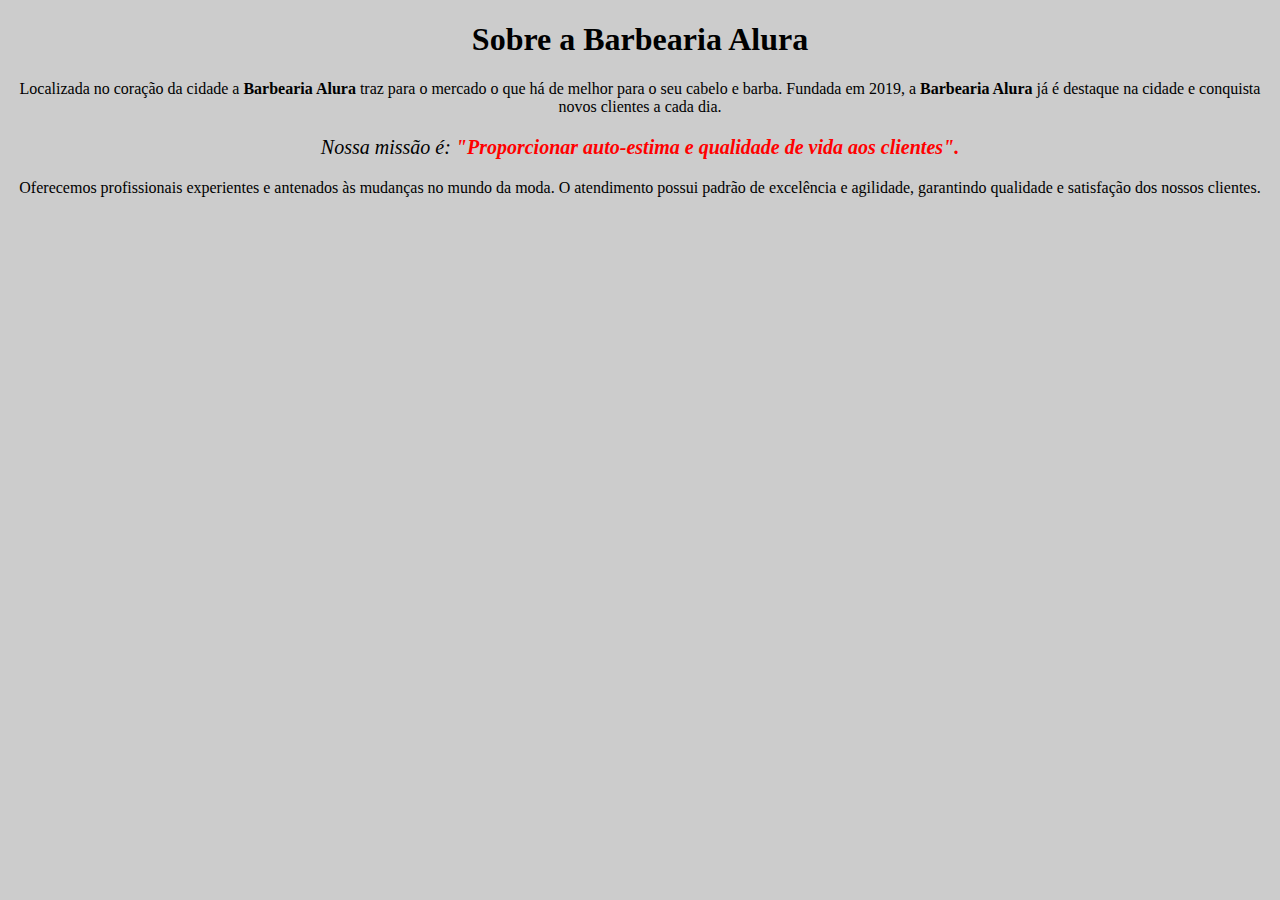
==== index.html @ 017e68f8 "first commit" ====
<!DOCTYPE html> <!--Informações do navegador-->
    <html lang="pt-br"> <!--Informa qual é a linguagem da página, serve para opção de traduzir-->
    <head> <!--Primeira parte do código-->
        <meta charset="UTF-8"> <!--É selecionado dicionário -->
        <meta http-equiv="X-UA-Compatible" content="IE=edge">
        <meta name="viewport" content="width=device-width, initial-scale=1.0">
        <title>Barbearia Alura</title>
        <link rel="stylesheet" href="style.css">
         
    </head>
    <body><!--Segunda parte do código-->

        <h1 style="text-align: center" >Sobre a Barbearia Alura</h1>

        <p>Localizada no coração da cidade a <strong>Barbearia Alura</strong> traz para o mercado o que há de melhor para o seu cabelo e barba. Fundada em 2019, a <strong>Barbearia Alura</strong> já é destaque na cidade e conquista novos clientes a cada dia.</p>
        
        <p style="font-size: 20px;"><em>Nossa missão é:<strong> "Proporcionar auto-estima e qualidade de vida aos clientes".</strong></em></p>

        <p>Oferecemos profissionais experientes e antenados às mudanças no mundo da moda. O atendimento possui padrão de excelência e agilidade, garantindo qualidade e satisfação dos nossos clientes.</p>

    </body>
    </html>
---- style.css ----
body{
    background: #CCCCCC;
}
p{
    text-align: center;
  }

em strong{ /*Todos os strong que estão dentro do em */
    color: red;
}
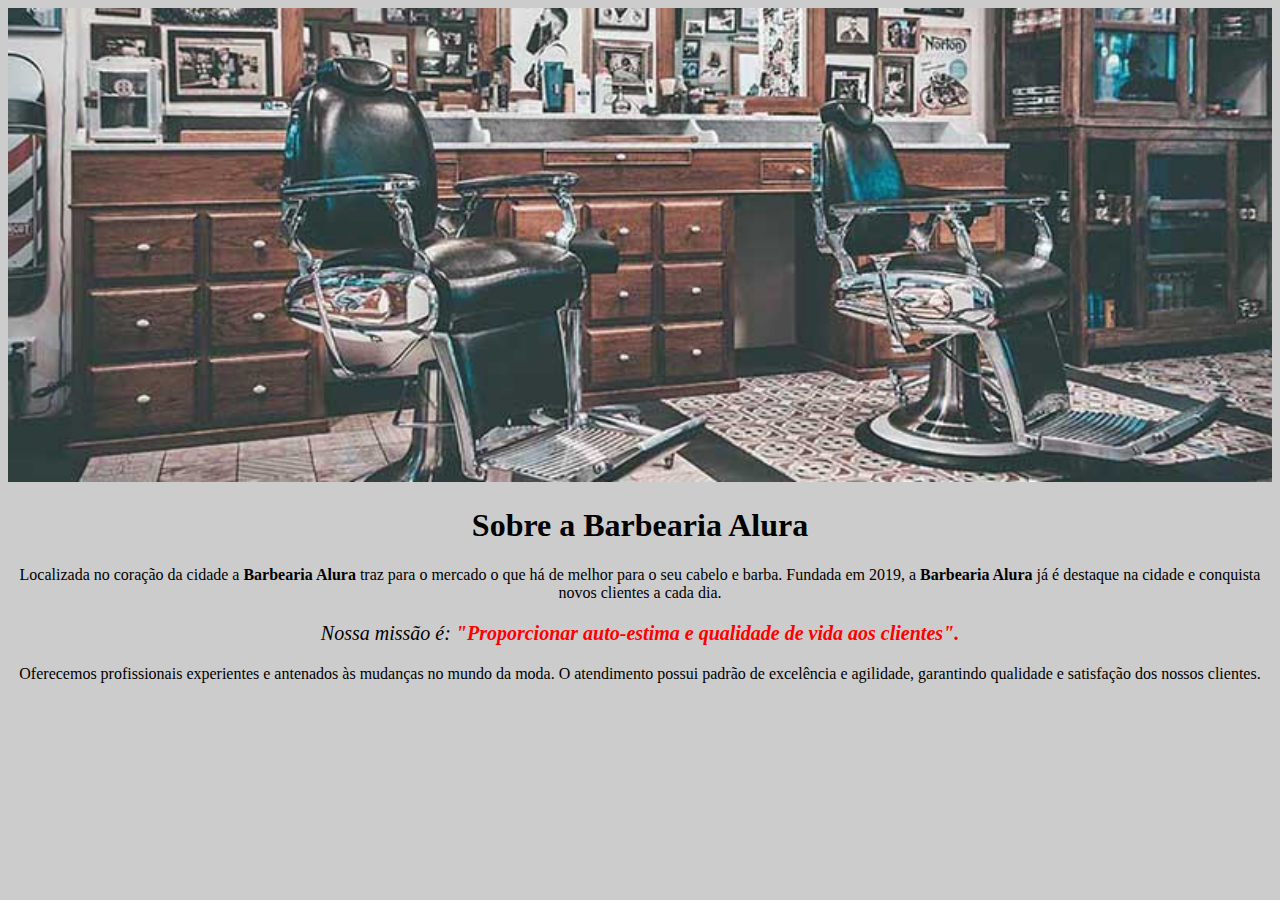
==== commit d85b2d77: "atualizando a aula" ====
--- a/index.html
+++ b/index.html
@@ -9,12 +9,13 @@
          
     </head>
     <body><!--Segunda parte do código-->
+        <img id="banner" src="./banner.jpg" alt="Imagem da Barbearia">
 
-        <h1 style="text-align: center" >Sobre a Barbearia Alura</h1>
+        <h1>Sobre a Barbearia Alura</h1>
 
         <p>Localizada no coração da cidade a <strong>Barbearia Alura</strong> traz para o mercado o que há de melhor para o seu cabelo e barba. Fundada em 2019, a <strong>Barbearia Alura</strong> já é destaque na cidade e conquista novos clientes a cada dia.</p>
         
-        <p style="font-size: 20px;"><em>Nossa missão é:<strong> "Proporcionar auto-estima e qualidade de vida aos clientes".</strong></em></p>
+        <p id ="missao"><em>Nossa missão é:<strong> "Proporcionar auto-estima e qualidade de vida aos clientes".</strong></em></p>
 
         <p>Oferecemos profissionais experientes e antenados às mudanças no mundo da moda. O atendimento possui padrão de excelência e agilidade, garantindo qualidade e satisfação dos nossos clientes.</p>
 
--- a/style.css
+++ b/style.css
@@ -1,10 +1,24 @@
 body{
     background: #CCCCCC;
 }
+
+#banner{
+    width: 100%;
+}
+
+h1 { 
+    text-align: center
+
+}
+
 p{
     text-align: center;
-  }
+}
+
+#missao{
+    font-size: 20px
+}
 
 em strong{ /*Todos os strong que estão dentro do em */
-    color: red;
+    color: #FF0000;
 }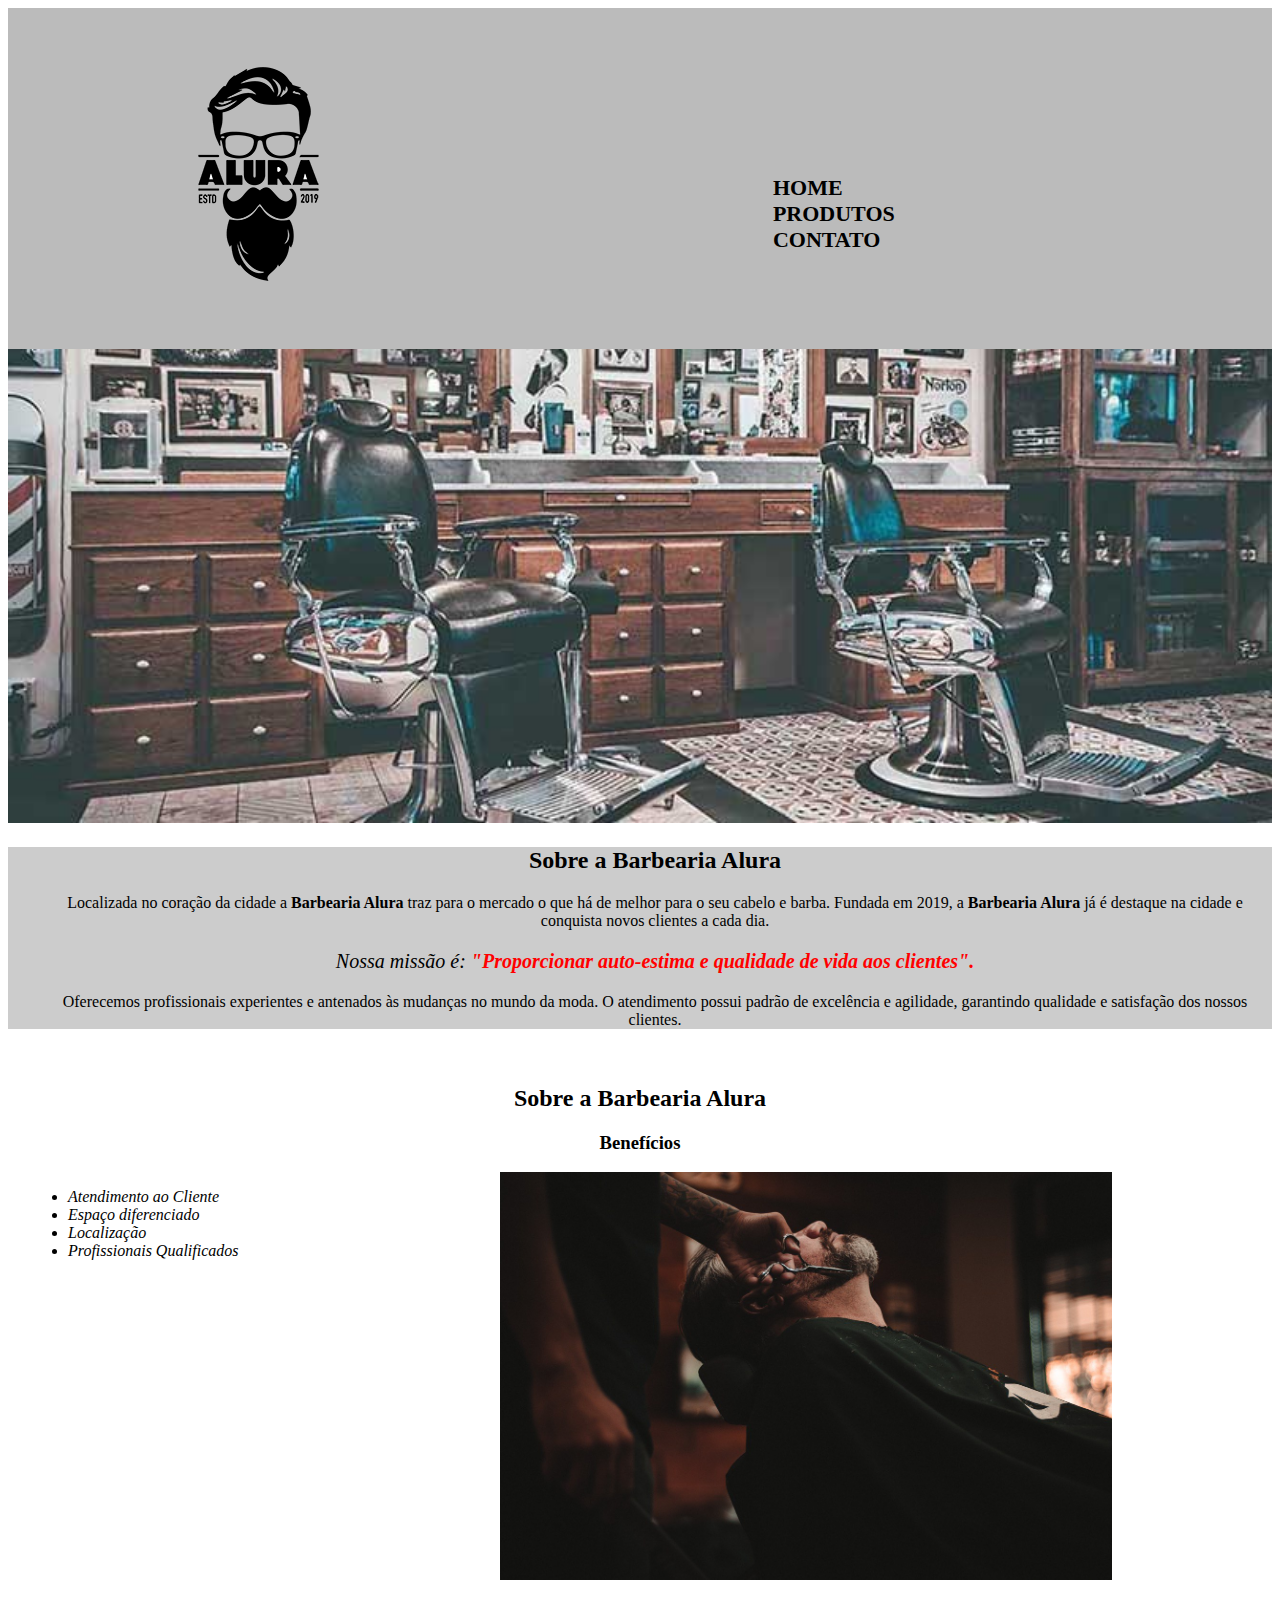
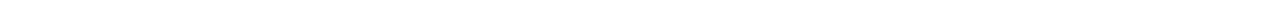
==== commit 12758cef: "Adicionando as paginas produtos e contato" ====
--- a/index.html
+++ b/index.html
@@ -5,22 +5,52 @@
         <meta http-equiv="X-UA-Compatible" content="IE=edge">
         <meta name="viewport" content="width=device-width, initial-scale=1.0">
         <title>Barbearia Alura</title>
-        <link rel="stylesheet" href="style.css">
+         
+        <link rel="stylesheet" href="style-home.css">
          
     </head>
     <body><!--Segunda parte do código-->
+        <header><!-- essa é a tag usada para o cabeçalho da página e a que é para aparecer o conteudo, diferente do HEAD, aqui vai ser a primeira coisa que vai ser lida pelo navegador, o header é o interpretador principal que  vai ser lido por ser o primeiro, entao renomeamos a apartir dai o h1,h2,h3-->
+        <div class="caixa"> <!-- divisao do cabçalho para criar um tamanho fixo envelopado -->
+        <h1><img src="./imagens_produtos/logo.png" alt=""></h1>
+
+        <nav><!-- para navegacao a gente usa a tag nav, atualizacoes do html5 -->
+            <ul>
+            <li> <a href="./index.html">Home</a></li>
+            <li> <a href="./produtos.html">Produtos</a></li>
+            <li> <a href="./contato.html">Contato</a></li>
+          </ul>
+        </nav>
+        </div>  
+          <!--<h1 class="titulo-principal">Barbearia Alura</h1> -->
+                  </header>
         <img id="banner" src="./banner.jpg" alt="Imagem da Barbearia">
+        <div class="principal"> <!--Primeira divisão do site --> 
+        <h2 class="titulo-centralizado">Sobre a Barbearia Alura</h2>
 
-        <h1>Sobre a Barbearia Alura</h1>
+          <p>Localizada no coração da cidade a <strong>Barbearia Alura</strong> traz para o mercado o que há de melhor para o seu cabelo e barba. Fundada em 2019, a <strong>Barbearia Alura</strong> já é destaque na cidade e conquista novos clientes a cada dia.</p>
+          
+          <p id ="missao"><em>Nossa missão é:<strong> "Proporcionar auto-estima e qualidade de vida aos clientes".</strong></em></p>
 
-        <p>Localizada no coração da cidade a <strong>Barbearia Alura</strong> traz para o mercado o que há de melhor para o seu cabelo e barba. Fundada em 2019, a <strong>Barbearia Alura</strong> já é destaque na cidade e conquista novos clientes a cada dia.</p>
+          <p>Oferecemos profissionais experientes e antenados às mudanças no mundo da moda. O atendimento possui padrão de excelência e agilidade, garantindo qualidade e satisfação dos nossos clientes.</p>
+        </div>
+
+        <div class="beneficios"> <!-- Segunda divisao do site -->
+
         
-        <p id ="missao"><em>Nossa missão é:<strong> "Proporcionar auto-estima e qualidade de vida aos clientes".</strong></em></p>
+          <h2 class="titulo-centralizado">Sobre a Barbearia Alura</h2>
+          <h3 class="titulo-centralizado">Benefícios</h3>
 
-        <p>Oferecemos profissionais experientes e antenados às mudanças no mundo da moda. O atendimento possui padrão de excelência e agilidade, garantindo qualidade e satisfação dos nossos clientes.</p>
+          <ul><!-- esse tipo de tag impossibilidade trabalhar com o inline, foi ele executa o codigo e quebra a linha logo depois -->
 
+            <li class="itens">Atendimento ao Cliente</li> <!-- comportamento block : ocupar 100 % a largura da linha -->
+            <li class="itens">Espaço diferenciado</li>
+            <li class="itens">Localização</li>
+            <li class="itens">Profissionais Qualificados</li>
+
+          </ul>
+
+          <img src="./imagens_produtos/índice.jpg" alt="" class="imagemBeneficios"> <!-- a tag img possibilita trabalhar na mesma linha ou seja inline, a diferença é que mesmo que eu diminua a largura do elemento block ele sempre vai completar a linha, o inline nao deixa alterar o espaçamento interno e externo, para isso o elemento tem que ser inline e block ao mesmo tempo -->
+        </div> <!-- blocos de conteúdo no HTML --> 
     </body>
     </html>
-
-
-
--- a/style-home.css
+++ b/style-home.css
@@ -0,0 +1,97 @@
+/*o css deve ter a estrutura assim como a do html, de cima pra baixo */
+
+body{
+    
+}
+
+#banner{
+    width: 100%;
+}
+
+header {
+  background: #BBBBBB;
+  padding: 20px 0; /* o cabeçalho ficou com espaçamento pra cima e para baixo */
+}
+
+.caixa{
+  position: relative; /* o menu ficou absoluto dentro d caixa, menu colado na caixa */
+  width: 940px;
+  margin: 0 auto; /*aqui a margem ficou automatico a margem da esquerda e direita, centralizada */
+}
+
+nav{
+  position: absolute;
+  top: 110px;
+  right: 0;
+
+
+}
+
+nav li { /* todos os itens da lista que estao dentro da navegacao */
+
+  display: inline;
+  margin:  0 0 0 15px;
+}
+
+nav a{
+  text-transform: uppercase;
+  color: #000000;
+  font-weight: bold; /* negrito */
+  font-size: 22px;
+  text-decoration: none; /* nenhuma decoração no texto : tirar  o sublinhado */
+
+}
+
+nav a:hover{ /* comportamento padrao da nav a / quando o mouse estiver em cima do menu d navegação, os links de lá */
+  color: #C78C19; 
+  text-decoration: underline;   
+
+}
+
+.principal{
+  background: #CCCCCC;
+  padding-left: 30px;
+}
+
+.titulo-principal{
+  padding: 20px;
+}
+
+.titulo-centralizado { 
+    text-align: center
+
+}
+
+p{
+    text-align: center;
+}
+
+#missao{
+    font-size: 20px
+}
+
+em strong{ /*Todos os strong que estão dentro do em */
+    color: #FF0000;
+}
+
+.itens{
+  font-style: italic;
+}
+
+.beneficios{ /*nesse caso as divisoes do site foram criadas para facilitar a criacao da classe div beneficios para ficar com fundo branco e assim criar um destaque diferente */
+  background: #FFFFFF;
+  padding: 20px;
+}
+
+
+
+ul{ /* a caracteristica para quebrar esse paradigma seria o display podendo ser inline, inblock..display está dando referencia em como o elemento vai se comportar na linah de codigo e na página*/
+  display: inline-block;/*ocupou o espaço do conteudo mas permitiu mexer nos espaçamentos e largura */
+  vertical-align: top; /*aqui nossos elementos estao alinhados pela linha de cima, e nao o padrao que seria debaixo */
+  width: 20%;
+  margin-right: 15%;
+}
+
+.imagemBeneficios{ /*Para a imagem ficar junto da lista devemos trabalhar com o block da linha, no caso o li criou isso e nao deixou trabalhar na mesma linha ele */
+  width: 50%;
+}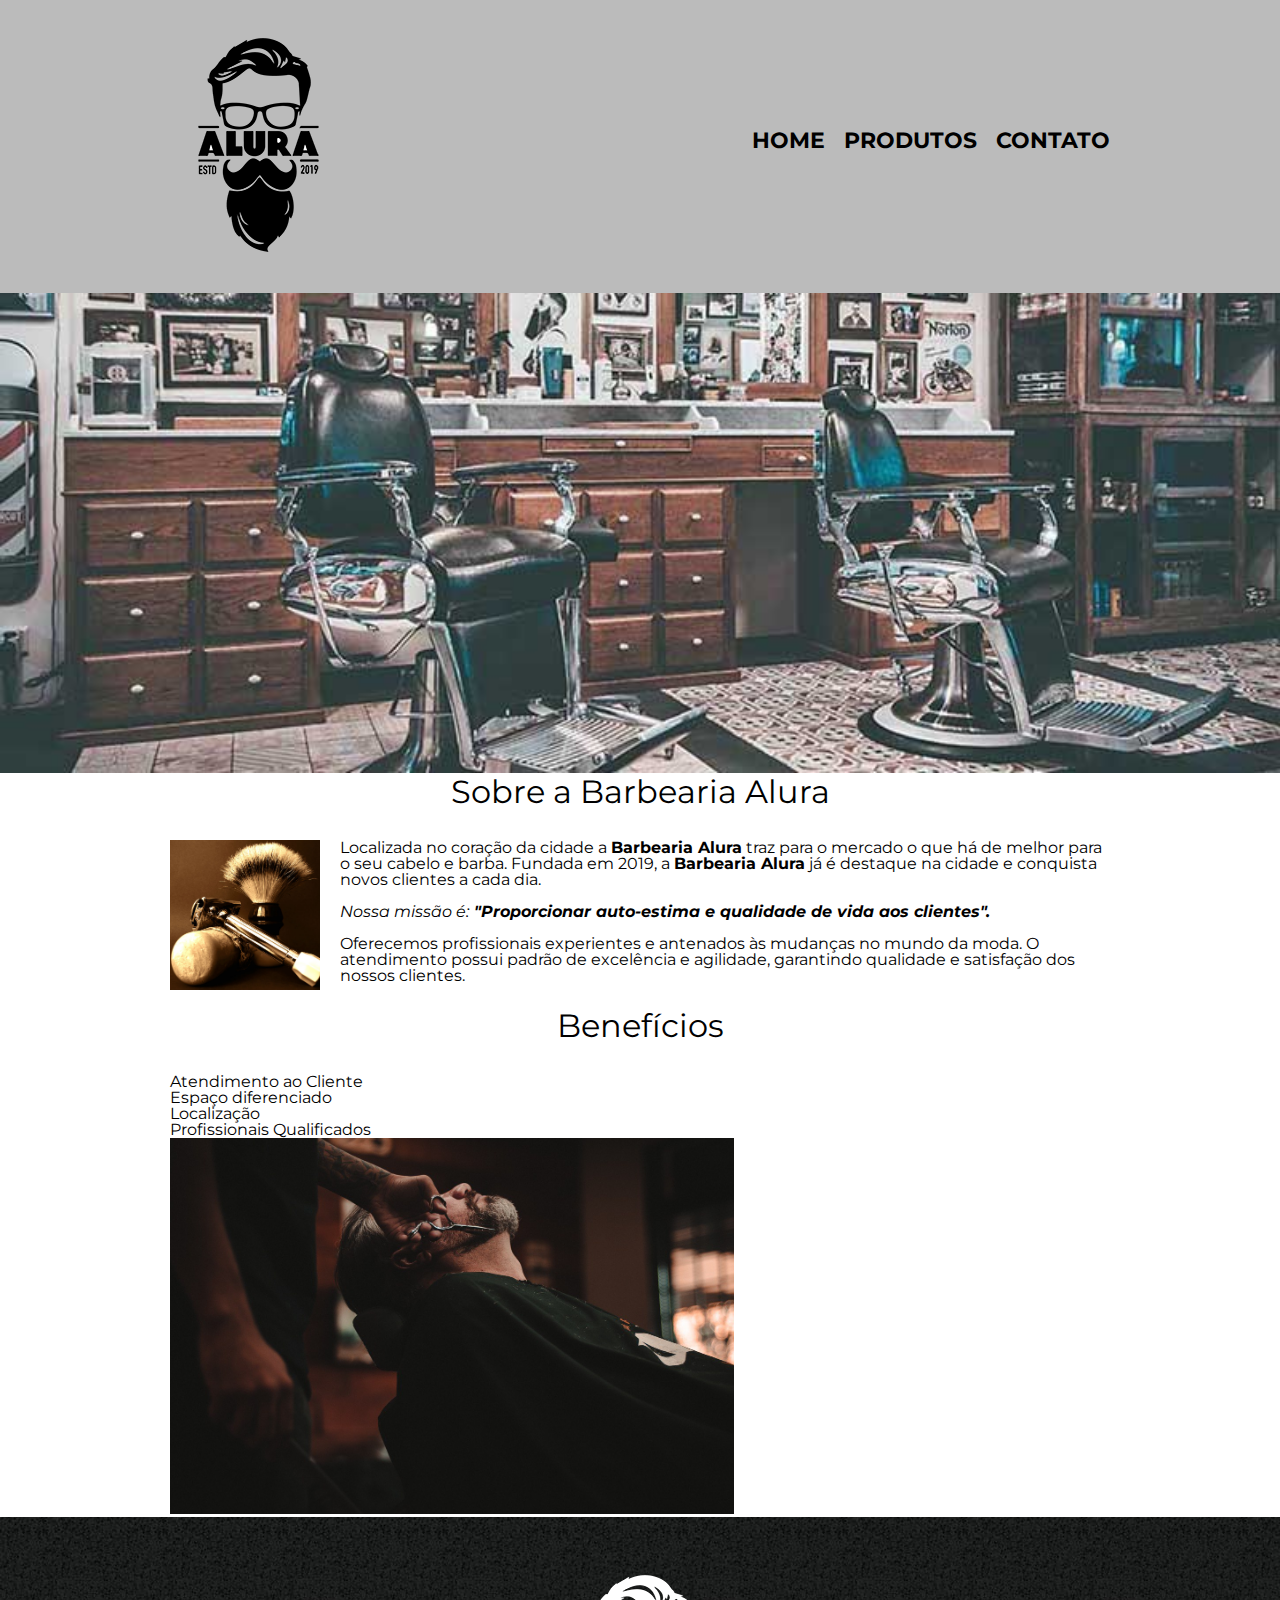
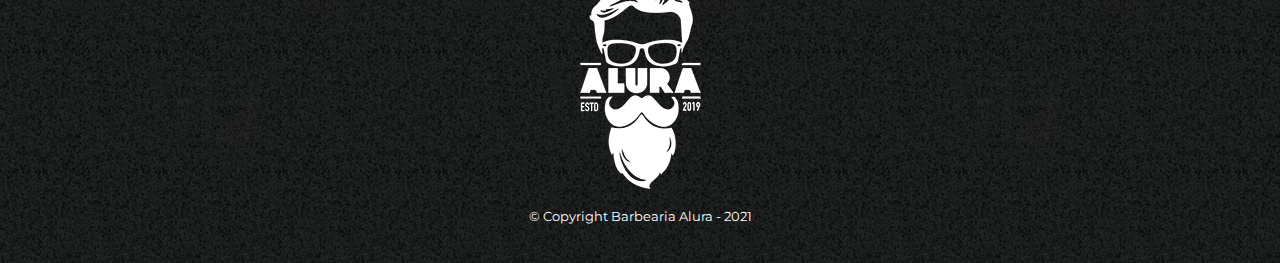
==== commit 77b8294b: "atualizando projeto" ====
--- a/index.html
+++ b/index.html
@@ -6,51 +6,66 @@
         <meta name="viewport" content="width=device-width, initial-scale=1.0">
         <title>Barbearia Alura</title>
          
-        <link rel="stylesheet" href="style-home.css">
+        <link rel="stylesheet" href="reset.css">
+        <link rel="stylesheet" href="style.css">
+        <link rel="preconnect" href="https://fonts.googleapis.com">
+        <link rel="preconnect" href="https://fonts.gstatic.com" crossorigin>
+        <link href="https://fonts.googleapis.com/css2?family=Montserrat:wght@100;200&display=swap" rel="stylesheet">
          
     </head>
     <body><!--Segunda parte do código-->
         <header><!-- essa é a tag usada para o cabeçalho da página e a que é para aparecer o conteudo, diferente do HEAD, aqui vai ser a primeira coisa que vai ser lida pelo navegador, o header é o interpretador principal que  vai ser lido por ser o primeiro, entao renomeamos a apartir dai o h1,h2,h3-->
         <div class="caixa"> <!-- divisao do cabçalho para criar um tamanho fixo envelopado -->
-        <h1><img src="./imagens_produtos/logo.png" alt=""></h1>
+          <h1><img src="./imagens_produtos/logo.png" alt=""></h1>
 
-        <nav><!-- para navegacao a gente usa a tag nav, atualizacoes do html5 -->
-            <ul>
-            <li> <a href="./index.html">Home</a></li>
-            <li> <a href="./produtos.html">Produtos</a></li>
-            <li> <a href="./contato.html">Contato</a></li>
-          </ul>
-        </nav>
+          <nav><!-- para navegacao a gente usa a tag nav, atualizacoes do html5 -->
+              <ul>
+                <li> <a href="./index.html">Home</a></li>
+                <li> <a href="./produtos.html">Produtos</a></li>
+                <li> <a href="./contato.html">Contato</a></li>
+              </ul>
+          </nav>
         </div>  
           <!--<h1 class="titulo-principal">Barbearia Alura</h1> -->
-                  </header>
-        <img id="banner" src="./banner.jpg" alt="Imagem da Barbearia">
-        <div class="principal"> <!--Primeira divisão do site --> 
-        <h2 class="titulo-centralizado">Sobre a Barbearia Alura</h2>
+        </header>
+
+        <img class="banner" src="./banner.jpg" alt="Imagem da Barbearia"> <!-- ela ficou do lado de fora para visualmente ficar destacada e ocupar toda largura e ter destaque -->
+
+        <main> <!--  conteudo principal/conceito basico de divisao dos conteutos da página-->
+
+          <section class="principal"> <!--Uma divisao quando o conteudo é pra um só nós escolhemos section, conteudo complexo naquela divisão --> 
+          <h2 class="titulo-principal">Sobre a Barbearia Alura</h2>
+
+          <img class="utensilios" src="./imagens_produtos/utensilios.jpg" alt="">  
 
           <p>Localizada no coração da cidade a <strong>Barbearia Alura</strong> traz para o mercado o que há de melhor para o seu cabelo e barba. Fundada em 2019, a <strong>Barbearia Alura</strong> já é destaque na cidade e conquista novos clientes a cada dia.</p>
           
           <p id ="missao"><em>Nossa missão é:<strong> "Proporcionar auto-estima e qualidade de vida aos clientes".</strong></em></p>
 
           <p>Oferecemos profissionais experientes e antenados às mudanças no mundo da moda. O atendimento possui padrão de excelência e agilidade, garantindo qualidade e satisfação dos nossos clientes.</p>
-        </div>
+          </section>
 
-        <div class="beneficios"> <!-- Segunda divisao do site -->
+          <section class="beneficios"> 
+            <h3 class="titulo-principal">Benefícios</h3>
 
+            <ul><!-- esse tipo de tag impossibilidade trabalhar com o inline, foi ele executa o codigo e quebra a linha logo depois -->
+
+              <li class="itens">Atendimento ao Cliente</li> <!-- comportamento block : ocupar 100 % a largura da linha -->
+              <li class="itens">Espaço diferenciado</li>
+              <li class="itens">Localização</li>
+              <li class="itens">Profissionais Qualificados</li>
+
+            </ul>
+
+            <img src="./imagens_produtos/índice.jpg" alt="" class="imagemBeneficios"> <!-- a tag img possibilita trabalhar na mesma linha ou seja inline, a diferença é que mesmo que eu diminua a largura do elemento block ele sempre vai completar a linha, o inline nao deixa alterar o espaçamento interno e externo, para isso o elemento tem que ser inline e block ao mesmo tempo -->
+          </section> <!-- blocos de conteúdo no HTML -->  
+        </main>
+
+        <footer>
+          <img src="./imagens_produtos/logo-branco.png" alt="">
+          <p class="copyright">&copy; Copyright Barbearia Alura - 2021</p>
+        </footer>     
+          
         
-          <h2 class="titulo-centralizado">Sobre a Barbearia Alura</h2>
-          <h3 class="titulo-centralizado">Benefícios</h3>
-
-          <ul><!-- esse tipo de tag impossibilidade trabalhar com o inline, foi ele executa o codigo e quebra a linha logo depois -->
-
-            <li class="itens">Atendimento ao Cliente</li> <!-- comportamento block : ocupar 100 % a largura da linha -->
-            <li class="itens">Espaço diferenciado</li>
-            <li class="itens">Localização</li>
-            <li class="itens">Profissionais Qualificados</li>
-
-          </ul>
-
-          <img src="./imagens_produtos/índice.jpg" alt="" class="imagemBeneficios"> <!-- a tag img possibilita trabalhar na mesma linha ou seja inline, a diferença é que mesmo que eu diminua a largura do elemento block ele sempre vai completar a linha, o inline nao deixa alterar o espaçamento interno e externo, para isso o elemento tem que ser inline e block ao mesmo tempo -->
-        </div> <!-- blocos de conteúdo no HTML --> 
     </body>
     </html>
--- a/style.css
+++ b/style.css
@@ -0,0 +1,171 @@
+body{
+  font-family: 'Montserrat', sans-serif;
+}
+
+header {
+    background: #BBBBBB;
+    padding: 20px 0; /* o cabeçalho ficou com espaçamento pra cima e para baixo */
+  }
+  
+  .caixa{
+    position: relative; /* o menu ficou absoluto dentro d caixa, menu colado na caixa */
+    width: 940px;
+    margin: 0 auto; /*aqui a margem ficou automatico a margem da esquerda e direita, centralizada */
+  }
+  
+  nav{
+    position: absolute;
+    top: 110px;
+    right: 0;
+  
+  
+  }
+  
+  nav li { /* todos os itens da lista que estao dentro da navegacao */
+  
+    display: inline;
+    margin:  0 0 0 15px;
+  }
+  
+  nav a{
+    text-transform: uppercase;
+    color: #000000;
+    font-weight: bold; /* negrito */
+    font-size: 22px;
+    text-decoration: none; /* nenhuma decoração no texto : tirar  o sublinhado */
+  
+  }
+  
+  nav a:hover{ /* comportamento padrao da nav a / quando o mouse estiver em cima do menu d navegação, os links de lá */
+    color: #C78C19; 
+    text-decoration: underline;   
+  
+  }
+  
+  .produtos {
+    width: 940px;
+    margin: 0 auto;
+    padding: 50px 0;
+  }
+  
+  .produtos li{
+    display: inline-block;
+    text-align: center;
+    width: 30%;
+    vertical-align: top;
+    margin: 0 1.5%;
+    padding:  30px 20px; /* para nao colar na borda, aumentei o espaçamento interno, mas o tamanho do elemento aumentou largura do 30% + o 20 px / O elemento aumenta o seu tamanho. Quando declaro que existe um espaçamento interno, estou aumentando o conteúdo.*/
+    box-sizing: border-box; /* esse comando faz com que o 20 px esteja dentro do 30 % O elemento aumenta a sua largura, já que o tamanho dele ficou maior. A não ser que a propriedade box-sizing tenha o valor border-box.*/
+    /*border-color:#000000 ;
+    border-width: 2px ;
+    border-style: solid;*/
+    border: 2px solid #000000;
+    border-radius: 20px;
+    
+  }
+  
+  .produtos li:hover{
+    border-color:#C78C19;
+    
+  }
+  
+  
+  .produtos li:active{ /*quando eu clicar ou seja, ativo */
+    border-color: #088C09;
+  }
+  
+  
+  .produtos li:hover h2{ /* quando o mouse estiver em cima dos produtos o h2 ter a fonte de 40px */
+    font-size: 40px;
+  }
+  
+  .produtos h2{
+    font-size: 30px;
+    font-weight: bold;
+  }
+  
+  .produto-descricao{
+    font-size: 18px;
+  }
+  
+  .produto-preco{
+    font-size: 22px;
+    font-weight: bold;
+    margin: 10px 0 0;
+  }
+  
+  footer{
+    text-align: center;
+    background: url("./imagens_produtos/bg.jpg") /* por padrao o css copia e cola ate tomar conta do espaço completo pois a original é um quadrado pequeno */;
+    padding: 40px 0;
+    
+  }
+  
+  .copyright {
+    color: #FFFFFF;
+    font-size: 13px;
+    margin-top: 20px 0 0;
+  
+  }
+  
+  main{
+    width: 940px;
+    margin: 0 auto;
+  }
+  
+  form{
+    margin: 40px 0;
+  }
+  
+  form label, form p{ /* todos os paragrafos do formulário tenham a mesma confg. */
+    display: block;
+    font-size: 20px;
+    margin: 0 0 10px;
+  }
+  
+  
+  .input-padrao{ /* aqui estou dizendo que as mesmas configurações para dentro do form, tanto para o input quanto o textarea */
+    display: block;
+    margin: 0 0 20px;
+    padding: 10px 25px;
+    width: 50%;
+  }
+
+  .checkbox{
+    margin: 20px 0;
+  }
+
+  .banner{ /*css da pagina inicial */
+    width: 100%;
+
+  }
+
+  /*.titulo-centralizado{  esse nome nao é especifico e nem genérico, nao é o melhortipo de nome */
+  .titulo-principal{
+    text-align: center;
+    font-size: 2em;/*dobro da fonte padrao, independente do tamanho da fonte padrão se usa em é proporcional ao pixel */
+    margin: 0 0 1em; /* aqui a margin é proporcional ao tamanho da fonte o 1em */
+    clear: left;
+  }
+
+  .principal p{
+    margin: 0 0 1em;
+  }
+
+  .principal strong{
+    font-weight: bold;
+  }
+
+  .principal em{
+    font-style: italic;
+  }
+
+  .imagemBeneficios{
+    width: 60%;
+  }
+
+  .utensilios{ /*nesse caso nao funciona o display: inline block porque ele seria o elemento padrão e o que queremos é o texto acompanhar relativamente os paragrafos ir acompanhando */
+    width: 150px;
+    float: left;/* e que deixe uma margem ao derredor da imagem */
+    margin: 0 20px 20px 0;
+  }